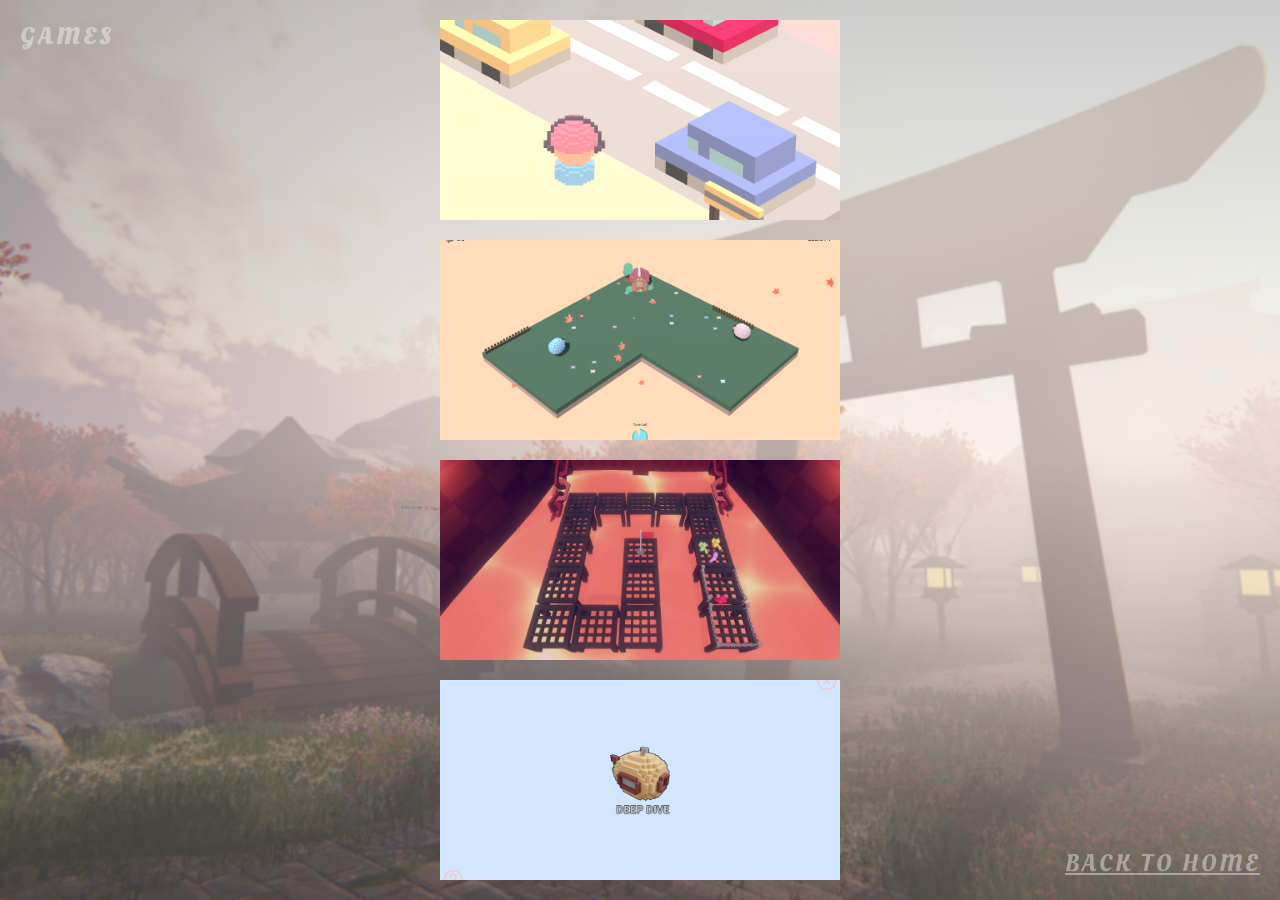
==== docs/games.html @ be225769 "Rename html" ====
<!DOCTYPE html>
<html lang="en">
<head>
    <meta charset="UTF-8">
    <meta name="viewport" content="width=device-width, initial-scale=1.0">
    <link rel="stylesheet" href="sheets/works.css">
    <title>Works | Games</title>
</head>
<body>
    <div class="container" id="nav">
        <h2 id="title">GAMES</h2>
        <a href="#" id="back" onclick="BackTo()">BACK TO HOME</a>
    </div>
    <div class="container" id="works">
        <div class="content">
            <div class="list">
                <a href="https://bcoffee.itch.io/bakeryjam" target="_blank" class="section">
                    <div class="img" style="background-image: url(images/game01.png);"></div>
                    <h2>BakeryJam</h2>
                </a>
                <a href="https://bcoffee.itch.io/goatgarden" target="_blank" class="section">
                    <div class="img" style="background-image: url(images/game02.png);"></div>
                    <h2>GoatGarden</h2>
                </a>
                <a href="https://bcoffee.itch.io/rumbleparty" target="_blank" class="section">
                    <div class="img" style="background-image: url(images/game03.png);"></div>
                    <h2>RumbleParty</h2>
                </a>
                <a href="https://bcoffee.itch.io/deepdive" target="_blank" class="section">
                    <div class="img" style="background-image: url(images/game04.png);"></div>
                    <h2>DeepDive</h2>
                </a>
            </div>
        </div>
    </div>

    <script>
        function BackTo(){
            window.history.back();
        }
    </script>
</body>
</html>
---- docs/sheets/works.css ----
/*Import*/
@import url('https://fonts.googleapis.com/css2?family=Oleo+Script&display=swap');
@import url('https://fonts.googleapis.com/css2?family=Noto+Sans+TC:wght@100&display=swap');
@import url('https://fonts.googleapis.com/css2?family=Montserrat:wght@100&display=swap');
body{
    margin: 0;
    padding: 0;
    background-image: linear-gradient(rgba(0,0,0,.2), rgba(0,0,0,0), rgba(0,0,0,.2)), url(../images/Games-bg.png);
    background-size: cover;
    background-position: center;
    background-repeat: no-repeat;
}
.container{
    width: 100%;
    height: 100vh;
    position: relative;
}
#nav{
    position: fixed;
    z-index: 999;
    width: auto;
}
#nav h2{
    position: fixed;
    top: 0;
    left: 0;
    margin-left: 20px;
    color: rgba(255, 255, 255, .4);
    font-family: 'Oleo Script', cursive;
    font-size: x-large;
    letter-spacing: 3px;
}
#nav #back{
    position: fixed;
    bottom: 0;
    right: 0;
    margin-right: 20px;
    margin-bottom: 20px;
    color: rgba(255, 255, 255, .4);
    font-family: 'Oleo Script', cursive;
    font-size: x-large;
    letter-spacing: 3px;
}
#nav #back:hover{
    transition: .15s ease;
    transform: scale(1.05);
    color: rgba(255, 255, 255, .8);
}
#works .content{
    position: absolute;
    top: 50%;
    left: 50%;
    transform: translate(-50%,-50%);
}
#works .list{
    display: flex;
    flex-wrap: wrap;
    justify-content: center;
}
#works .list .section{
    height: 200px;
    width: 400px;
    float: left;
    margin: 10px 10px;
    display: flex;
    align-items: center;
    justify-content: center;
    text-decoration: none;
}
#works .list .section:hover{
    transition: .15s ease-in-out;
    transform: scale(1.05);
    cursor: pointer;
}
#works .list .section .img{
    width: 100%;
    height: 100%;
    background-size: cover;
    background-position: center;
    background-repeat: no-repeat;
}
#works .list .section:hover .img{
    transition: .15s linear;
    filter: blur(2px);
}
#works .list .section h2{
    position: absolute;
    color: #ffffff;
    font-family: 'Oleo Script', cursive;
    font-size: x-large;
    text-shadow: 1px 1px 3px rgba(0, 0, 0, 1);
    opacity: 0;
}
#works .list .section:hover h2{
    transition: .2s linear;
    opacity: 1;
}
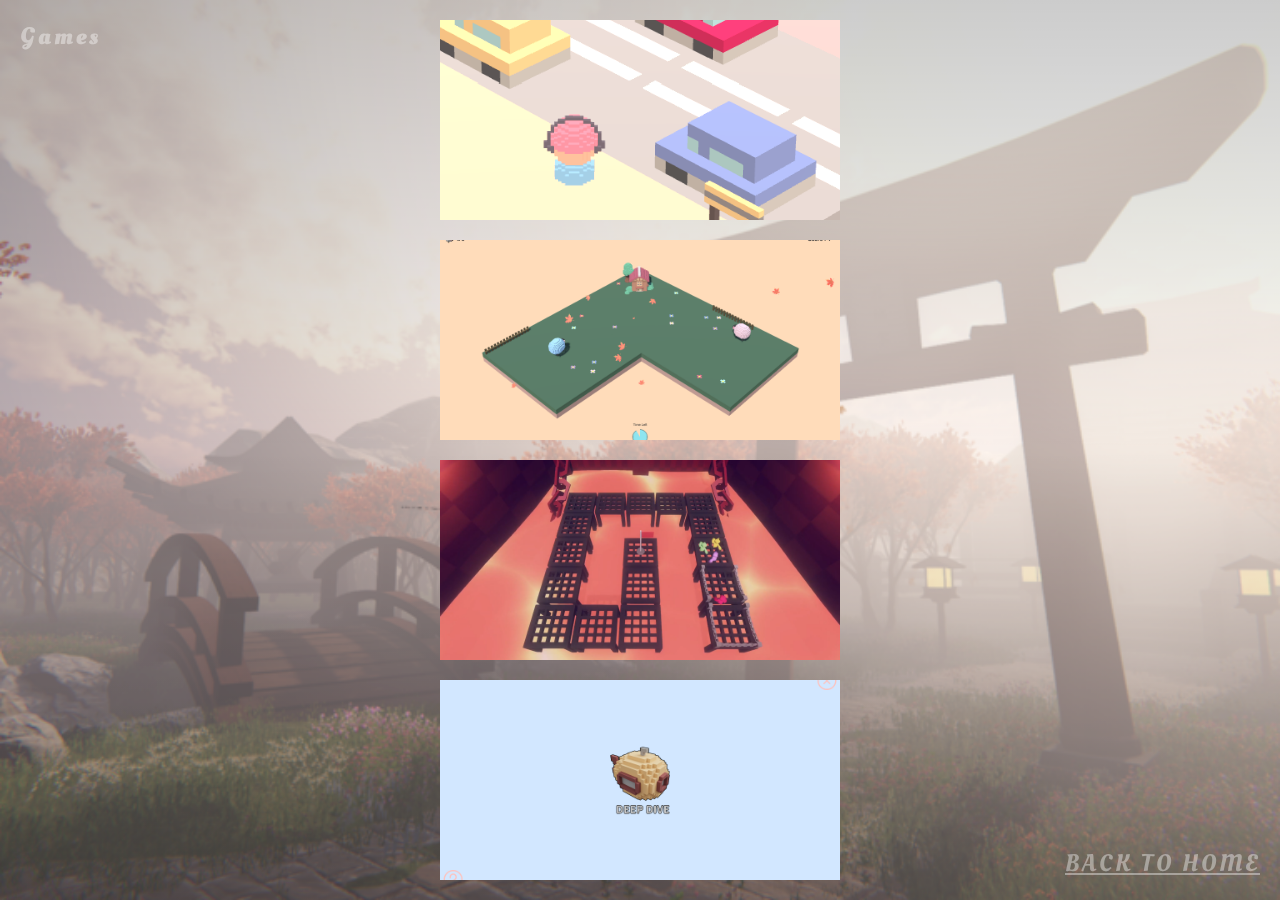
==== commit 2dac893e: "Update Title" ====
--- a/docs/games.html
+++ b/docs/games.html
@@ -8,7 +8,7 @@
 </head>
 <body>
     <div class="container" id="nav">
-        <h2 id="title">GAMES</h2>
+        <h2 id="title">Games</h2>
         <a href="#" id="back" onclick="BackTo()">BACK TO HOME</a>
     </div>
     <div class="container" id="works">
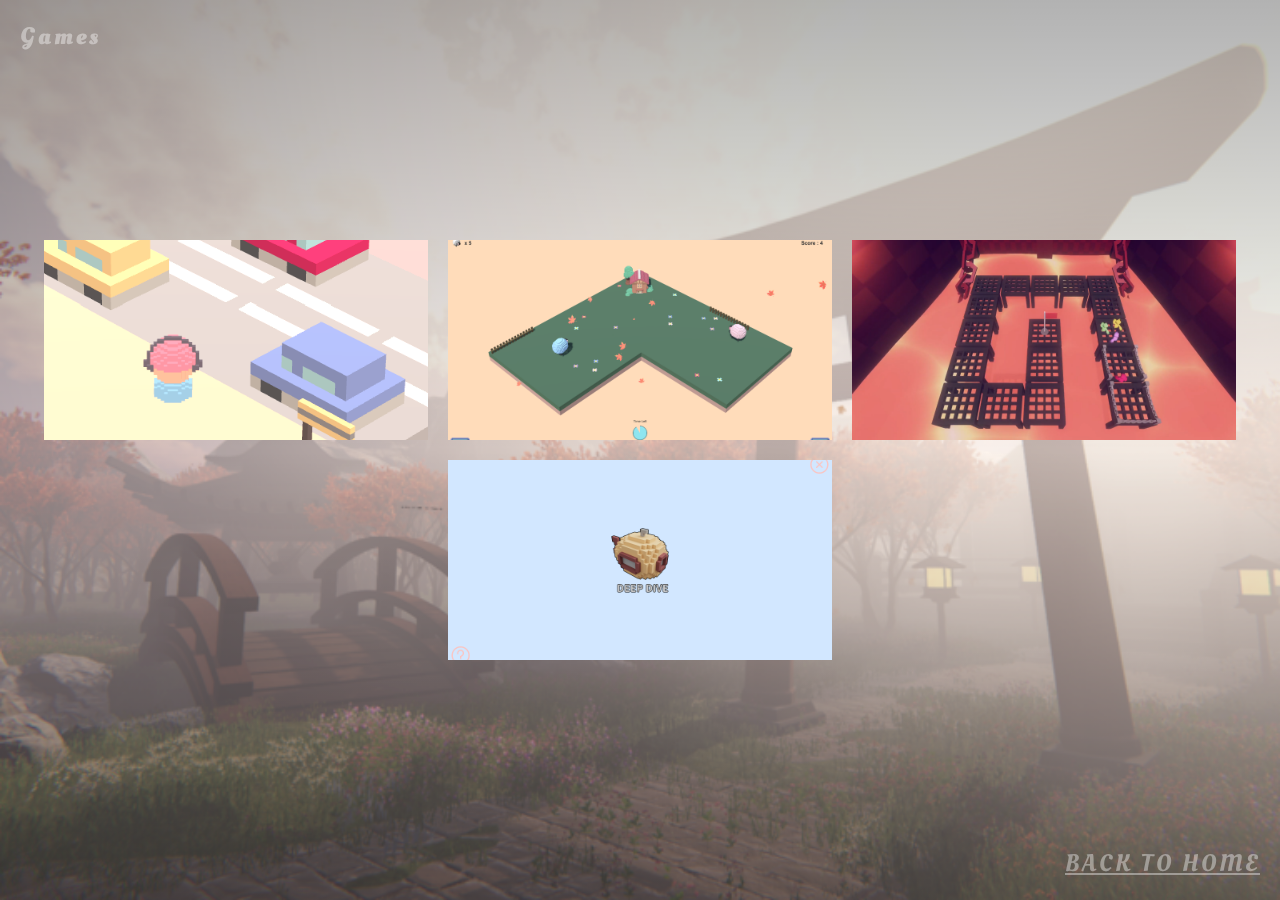
==== commit 1463e928: "Update works and social media" ====
--- a/docs/games.html
+++ b/docs/games.html
@@ -6,7 +6,7 @@
     <link rel="stylesheet" href="sheets/works.css">
     <title>Works | Games</title>
 </head>
-<body>
+<body style="background-image: linear-gradient(rgba(0,0,0,.3), rgba(0,0,0,0), rgba(0,0,0,.3)), url(images/Games-bg.png);">
     <div class="container" id="nav">
         <h2 id="title">Games</h2>
         <a href="#" id="back" onclick="BackTo()">BACK TO HOME</a>
--- a/docs/sheets/works.css
+++ b/docs/sheets/works.css
@@ -5,7 +5,6 @@
 body{
     margin: 0;
     padding: 0;
-    background-image: linear-gradient(rgba(0,0,0,.2), rgba(0,0,0,0), rgba(0,0,0,.2)), url(../images/Games-bg.png);
     background-size: cover;
     background-position: center;
     background-repeat: no-repeat;
@@ -51,15 +50,17 @@
     top: 50%;
     left: 50%;
     transform: translate(-50%,-50%);
+    width: 100%;
 }
 #works .list{
     display: flex;
     flex-wrap: wrap;
     justify-content: center;
+    width: 100%;
 }
 #works .list .section{
     height: 200px;
-    width: 400px;
+    width: 30%;
     float: left;
     margin: 10px 10px;
     display: flex;
